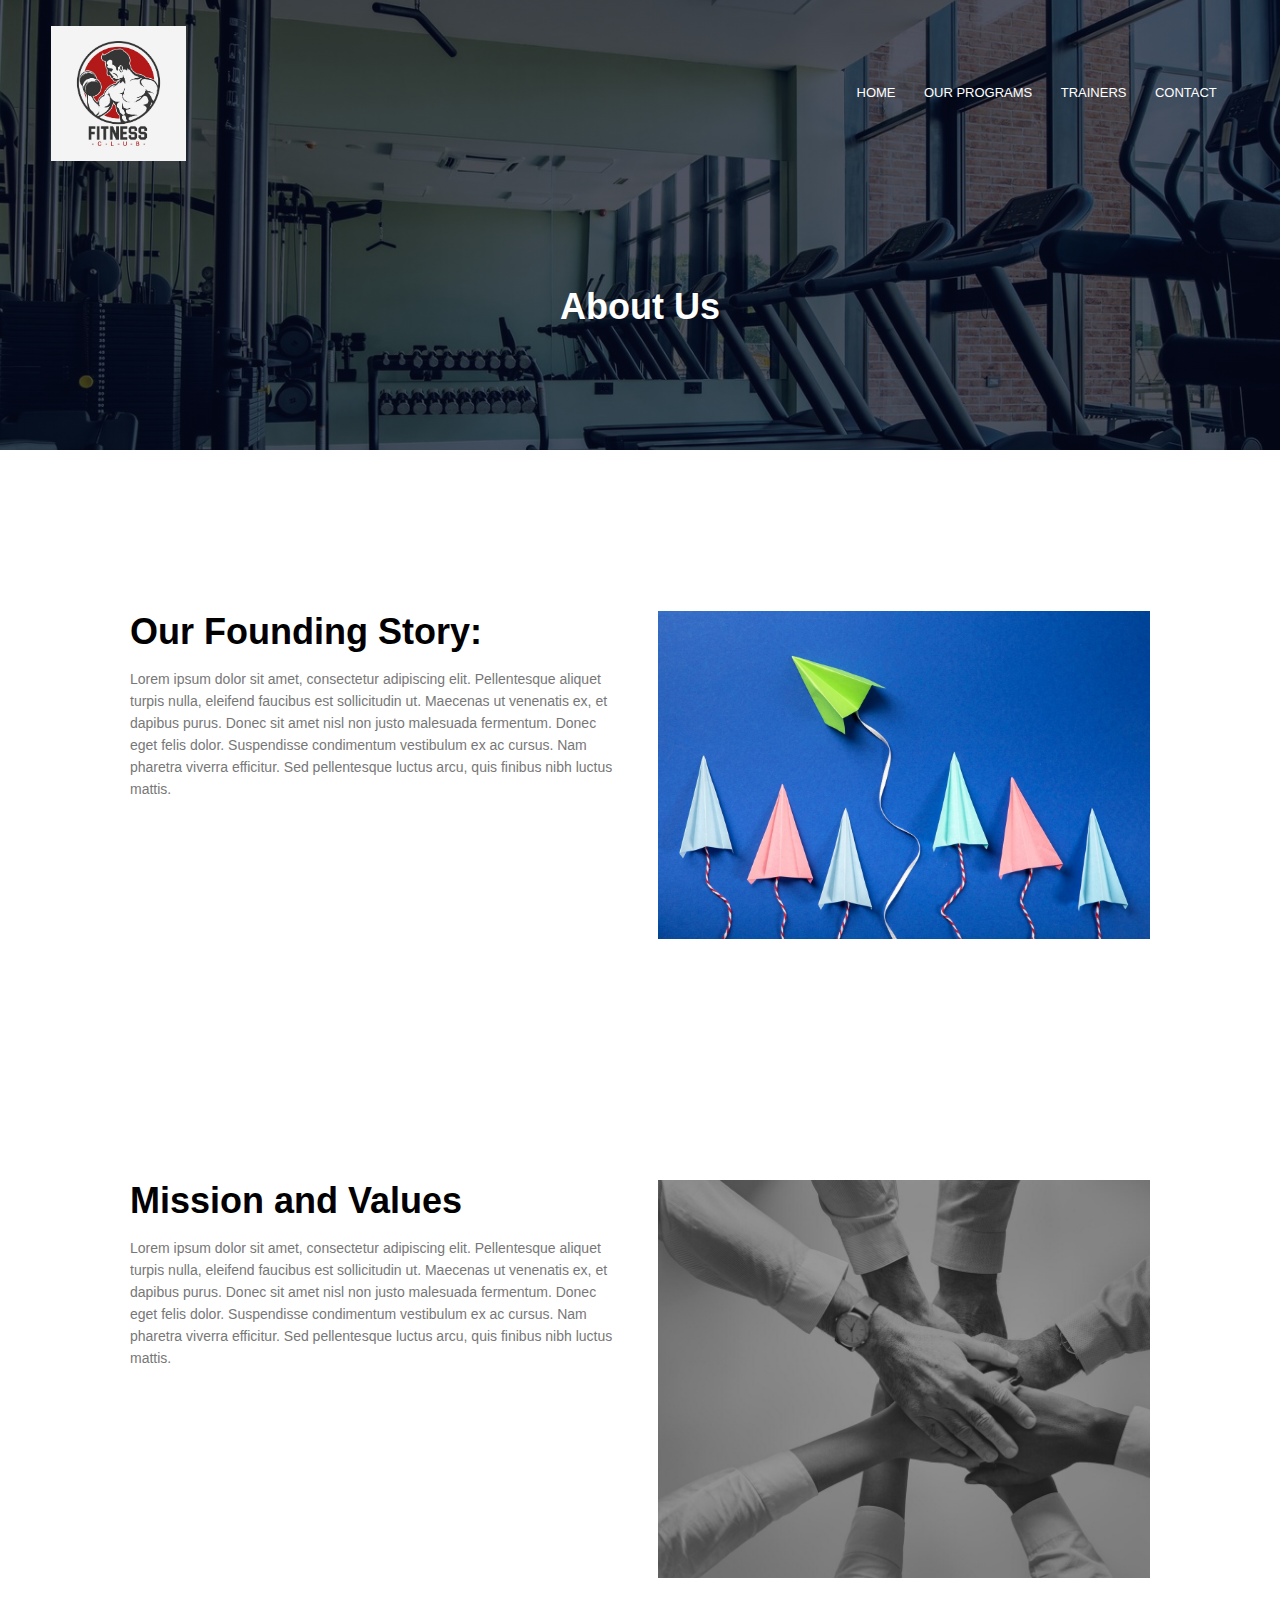
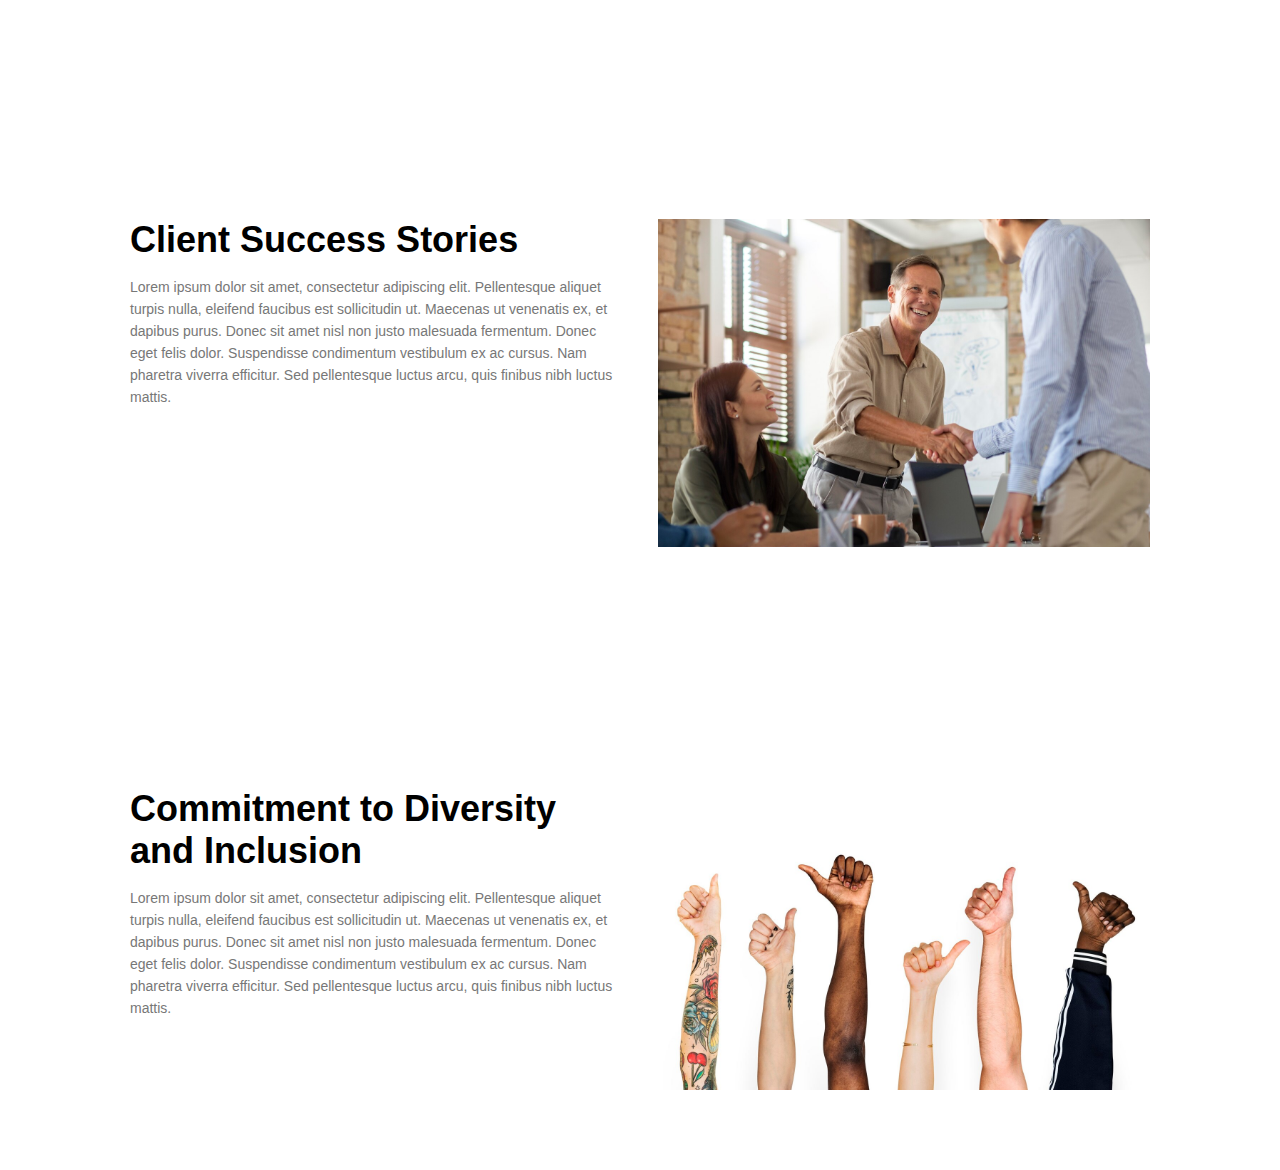
==== about.html @ 5ea205f8 "Add files via upload" ====
<html>
<head>
<meta name="viewport" content="width=device-width, initial-scale=1.0">
<title>Gym Project Template Website</title>
<link rel="stylesheet" href="style.css">
<link rel="stylesheet" href="https://stackpath.bootstrapcdn.com/font-awesome/4.7.0/css/font-awesome.min.css"> 
</head>
<body>
    <section class="sub-header">
        <nav>
            <a href="index.html"><img src="logo.jpg"></a>
            <div class="nav-links" id="navLinks">  
                <i class="fa fa-close" onclick="hideMenu()"></i>
                <ul>
                    <li><a href="index.html">HOME</a></li>
                    <li><a href="programs.html">OUR PROGRAMS</a></li>
                    <li><a href="blog.html">TRAINERS</a></li>
                    <li><a href="contact.html">CONTACT</a></li>
                </ul>
            </div>
            <i class="fa fa-bars" onclick="showMenu()"></i>
        </nav>   
            <h1>About Us</h1>
    </section>
    
    
<!------- about us content -------->
    
<section class="about-us">
    <div class="row">
        <div class="about-col">
            <h1>Our Founding Story:</h1>     
            <p>Lorem ipsum dolor sit amet, consectetur adipiscing elit. Pellentesque aliquet turpis nulla, eleifend faucibus est sollicitudin ut. Maecenas ut venenatis ex, et dapibus purus. Donec sit amet nisl non justo malesuada fermentum. Donec eget felis dolor. Suspendisse condimentum vestibulum ex ac cursus. Nam pharetra viverra efficitur. Sed pellentesque luctus arcu, quis finibus nibh luctus mattis.</p>
        </div>
        <div class="about-col">
            <img src="story.jpg">
        </div>
    </div>    
</section> 

<section class="about-us">
    <div class="row">
        <div class="about-col">
            <h1>Mission and Values</h1>     
            <p>Lorem ipsum dolor sit amet, consectetur adipiscing elit. Pellentesque aliquet turpis nulla, eleifend faucibus est sollicitudin ut. Maecenas ut venenatis ex, et dapibus purus. Donec sit amet nisl non justo malesuada fermentum. Donec eget felis dolor. Suspendisse condimentum vestibulum ex ac cursus. Nam pharetra viverra efficitur. Sed pellentesque luctus arcu, quis finibus nibh luctus mattis.</p>
        </div>
        <div class="about-col">
            <img src="mission.jpg">
        </div>
    </div>    
</section>

<section class="about-us">
    <div class="row">
        <div class="about-col">
            <h1>Client Success Stories</h1>     
            <p>Lorem ipsum dolor sit amet, consectetur adipiscing elit. Pellentesque aliquet turpis nulla, eleifend faucibus est sollicitudin ut. Maecenas ut venenatis ex, et dapibus purus. Donec sit amet nisl non justo malesuada fermentum. Donec eget felis dolor. Suspendisse condimentum vestibulum ex ac cursus. Nam pharetra viverra efficitur. Sed pellentesque luctus arcu, quis finibus nibh luctus mattis.</p>
        </div>
        <div class="about-col">
            <img src="client.jpg">
        </div>
    </div>    
</section> 

<section class="about-us">
    <div class="row">
        <div class="about-col">
            <h1>Commitment to Diversity and Inclusion</h1>     
            <p>Lorem ipsum dolor sit amet, consectetur adipiscing elit. Pellentesque aliquet turpis nulla, eleifend faucibus est sollicitudin ut. Maecenas ut venenatis ex, et dapibus purus. Donec sit amet nisl non justo malesuada fermentum. Donec eget felis dolor. Suspendisse condimentum vestibulum ex ac cursus. Nam pharetra viverra efficitur. Sed pellentesque luctus arcu, quis finibus nibh luctus mattis.</p>
        </div>
        <div class="about-col">
            <img src="diversity.jpg">
        </div>
    </div>    
</section> 
  
  
<!----JavaScript for toggle menu---->
<script>
    var navLinks = document.getElementById("navLinks");

    function showMenu() {
        navLinks.style.right = "0";
    }

    function hideMenu() {
        navLinks.style.right = "-200px";
    }
</script> 
    
</body>
</html>
---- style.css ----
* {
    margin: 0;
    padding: 0;
    font-family: 'Poppins', sans-serif;
}

.header {
    min-height: 100vh;
    width: 100%;
    background-image: linear-gradient(rgba(4, 9, 30, 0.7), rgba(4, 9, 30, 0.7)), url(gym.jpg);
    background-position: center;
    background-size: cover;
    position: relative;
    overflow: hidden;
}

nav {
    display: flex;
    padding: 2% 4%;
    justify-content: space-between;
    align-items: center;
}

nav img {
    width: 135px;
}

.nav-links {
    flex: 1;
    text-align: right;
}

.nav-links ul li {
    list-style: none;
    display: inline-block;
    padding: 8px 12px;
    position: relative;
}

.nav-links ul li a {
    color: #fff;
    text-decoration: none;
    font-size: 13px;
}

.nav-links ul li::after {
    content: '';
    width: 0%;
    height: 2px;
    background: blue;
    display: block;
    margin: auto;
    transition: .5s;
}

.nav-links ul li:hover::after {
    width: 100%;
}

nav .fa {
    display: none;
}

.text-box {
    width: 90%;
    color: #fff;
    position: absolute;
    top: 50%;
    left: 50%;
    transform: translate(-50%, -50%);
    text-align: center;
}

.text-box h1 {
    font-size: 62px;
}

.text-box p {
    margin: 20px 0 40px;
    font-size: 14px;
    color: #fff;
}

.hero-btn {
    display: inline-block;
    text-decoration: none;
    color: #fff;
    border: 1px solid #fff;
    padding: 12px 34px;
    font-size: 13px;
    background: transparent;
    position: relative;
    cursor: pointer;
    transition: 1s;
}

.hero-btn:hover {
    border: 1px solid blue;
    background: blue;
}

@media(max-width: 700px) {
    .nav-links ul li {
        display: block;
        margin-bottom: 10px;
    }

    .nav-links ul li a {
        color: black;
        font-weight: 500px;
    }

    .nav-links {
        position: fixed;
        background: blue;
        height: 100vh;
        width: 200px;
        top: 0;
        right: -200px;
        text-align: left;
        z-index: 2;
        transition: 0.5s;
    }

    .nav-links ul {
        padding: 30px;
        display: flex;
        flex-direction: column;
        align-items: center;
    }

    nav .fa {
        display: block;
        color: black;
        margin: 10px;
        font-size: 22px;
        cursor: pointer;
    }

    .text-box h1 {
        font-size: 20px;
    }
}

/*---------- course --------*/

.course {
    width: 80%;
    margin: auto;
    text-align: center;
    padding-top: 100px;
}

h1 {
    font-size: 36px;
    font-weight: 600;
}

p {
    color: #777;
    font-size: 14px;
    font-weight: 300;
    line-height: 22px;
    padding: 10px;
}

.row {
    margin-top: 5%;
    display: flex;
    justify-content: space-between;
}

.course-col {
    flex-basis: 31%;
    background: #fff3f3;
    border-radius: 10px;
    margin-bottom: 5%;
    padding: 20px 12px;
    box-sizing: border-box;
    transition: .5s;
}

h3 {
    text-align: center;
    font-weight: 600;
    margin: 10px 0;
}

.course-col:hover {
    box-shadow: 0 0 20px 0px rgba(0, 0, 0, 0.2);
}

@media (max-width:700px) {
    .row {
        flex-direction: column;
    }
}

/*---------------- campus ----------------*/

.campus {
    width: 80%;
    margin: auto;
    text-align: center;
    padding-top: 50px;
}

.campus-col {
    flex-basis: 32%;
    border-radius: 10px;
    margin-bottom: 30px;
    position: relative;
    overflow: hidden;
}

.campus-col img {
    width: 100%;
}

.layer {
    background: transparent;
    height: 100%;
    width: 100%;
    top: 0;
    left: 0;
    position: absolute;
    transition: .5s;
}

.layer:hover {
    background: blue;
}

.layer h3 {
    width: 100%;
    font-weight: 500;
    color: #fff;
    font-size: 26px;
    bottom: 0;
    left: 50%;
    transform: translateX(-50%);
    position: absolute;
    opacity: 0;
    transition: .5s;
}

.layer:hover h3 {
    bottom: 49%;
    opacity: 1;
}

/*-------------- Facilities ----------------*/

.facility {
    width: 80%;
    margin: auto;
    text-align: center;
    padding-top: 100px;
}

.facility-col {
    flex-basis: 31%;
    border-radius: 10px;
    margin-bottom: 5%;
    text-align: left;
}

.facility-col img {
    width: 100%;
    border-radius: 10px;
}

.facility-col p {
    padding: 0;
}

.facility-col h3 {
    margin-top: 16px;
    margin-bottom: 15px;
    text-align: left;
}

/*---------------- testimonials ------------------*/

.testimonials {
    width: 80%;
    margin: auto;
    padding-top: 100px;
    text-align: center;
}

.testimonial-col {
    flex-basis: 44%;
    border-radius: 10px;
    margin-bottom: 5%;
    text-align: left;
    background: #fff3f3;
    padding: 25px;
    cursor: pointer;
    display: flex;
}

.testimonial-col img {
    height: 40px;
    margin-left: 5px;
    margin-right: 30px;
    border-radius: 50%;
}

.testimonial-col p {
    padding: 0;
}

.testimonial-col h3 {
    margin-top: 15px;
    text-align: left;
}

.testimonial-col .fa {
    color: yellow;
}

@media(max-width:700px) {
    .testimonial-col img {
        margin-left: 0px;
        margin-right: 15px;
    }
}

/*-------- Call To Action ----------*/

.cta {
    margin: 100px auto;
    width: 80%;
    background-image: linear-gradient(rgba(0, 0, 0, 0.7), rgba(0, 0, 0, 0.7)), url(gym1.jpg);
    background-position: center;
    background-size: cover;
    border-radius: 10px;
    text-align: center;
    padding: 100px 0;
}

.cta h1 {
    color: #fff;
    margin-bottom: 40px;
    padding: 0;
}

@media(max-width:700px) {
    .cta h1 {
        font-size: 24px;
    }
}

/*--------------Footer---------------*/

.footer {
    width: 100%;
    text-align: center;
    padding: 30px 0;
}

.footer h4 {
    margin-bottom: 25px;
    margin-top: 20px;
    font-weight: 600;
}

.icons .fa {
    color: blue;
    margin: 0 13px;
    cursor: pointer;
    padding: 18px 0;
}

.fa-heart-o {
    color: blue;
}

/*--------------- About Us Page --------------*/

.sub-header {
    height: 50vh;
    width: 100%;
    background-image: linear-gradient(rgba(4, 9, 30, 0.7), rgba(4, 9, 30, 0.7)), url(gym.jpg);
    background-position: center;
    background-size: cover;
    text-align: center;
    color: #fff;
}

.sub-header h1 {
    margin-top: 100px;
}

.about-us {
    width: 80%;
    margin: auto;
    padding-top: 80px;
    padding-bottom: 50px;
}

.about-col {
    flex-basis: 48%;
    padding: 30px 2px;
}

.about-col h1 {
    padding-top: 0;
}

.about-col p {
    padding: 15px 0 25px;
}

.hero-btn.red-btn {
    border: 1px solid blue;
    background: transparent;
    color: blue;
}

.hero-btn.red-btn:hover {
    border: 1px solid blue;
    background: blue;
    color: #fff;
}

.hero-btn.red-btn::after {
    background: blue;
}

.hero-btn.red-btn::before {
    background: blue;
}

.content-image {
    flex-basis: 50%;
}

.about-col img {
    width: 100%;
}

/*---------- Blog Page -------------*/

.blog-content {
    width: 80%;
    margin: auto;
    padding: 60px 0;
}

.blog-left {
    flex-basis: 65%;
}

.blog-right {
    flex-basis: 32%;
}

.blog-left img {
    width: 100%;
}

.blog-left h2 {
    color: #222;
    font-weight: 600;
    margin: 30px 0;
}

.blog-left p {
    color: #999;
    padding: 0;
}

.blog-right h3 {
    background: blue;
    color: #fff;
    padding: 7px 0;
    font-size: 16px;
    margin-bottom: 20px;
}

.blog-right div {
    display: flex;
    align-items: center;
    justify-content: space-between;
    color: #555;
    padding: 8px;
    box-sizing: border-box;
}

.comment-box {
    border: 1px solid #ccc;
    margin: 50px 0;
    padding: 10px 20px;
}

.comment-box h3 {
    text-align: left;
}

.comment-form input,
.comment-form textarea {
    width: 100%;
    padding: 10px;
    margin: 15px 0;
    box-sizing: border-box;
    border: none;
    outline: none;
    background: #f0f0f0;
}

.comment-form button {
    margin: 10px 0;
}

@media (max-width:700px) {
    .sub-header h1 {
        font-size: 24px;
    }
}

/*------- Contact Us Page ------------*/

.location {
    width: 80%;
    margin: auto;
    padding: 80px 0;
}

.location iframe {
    width: 100%;
}

.contact-us {
    width: 80%;
    margin: auto;
}

.contact-col {
    flex-basis: 48%;
    margin-bottom: 30px;
}

.contact-col div {
    display: flex;
    align-items: center;
    margin-bottom: 40px;
}

.contact-col div .fa {
    font-size: 28px;
    color: blue;
    margin: 10px;
    margin-right: 30px;
}

.contact-col div p {
    padding: 0;
}

.contact-col div h5 {
    font-size: 20px;
    margin-bottom: 5px;
    color: #555;
    font-weight: 400;
}

.contact-col input,
.contact-col textarea {
    width: 100%;
    padding: 15px;
    margin-bottom: 17px;
    outline: none;
    border: 1px solid #ccc;
}

.footer-link {
    text-decoration: none;
    color: blue;
}
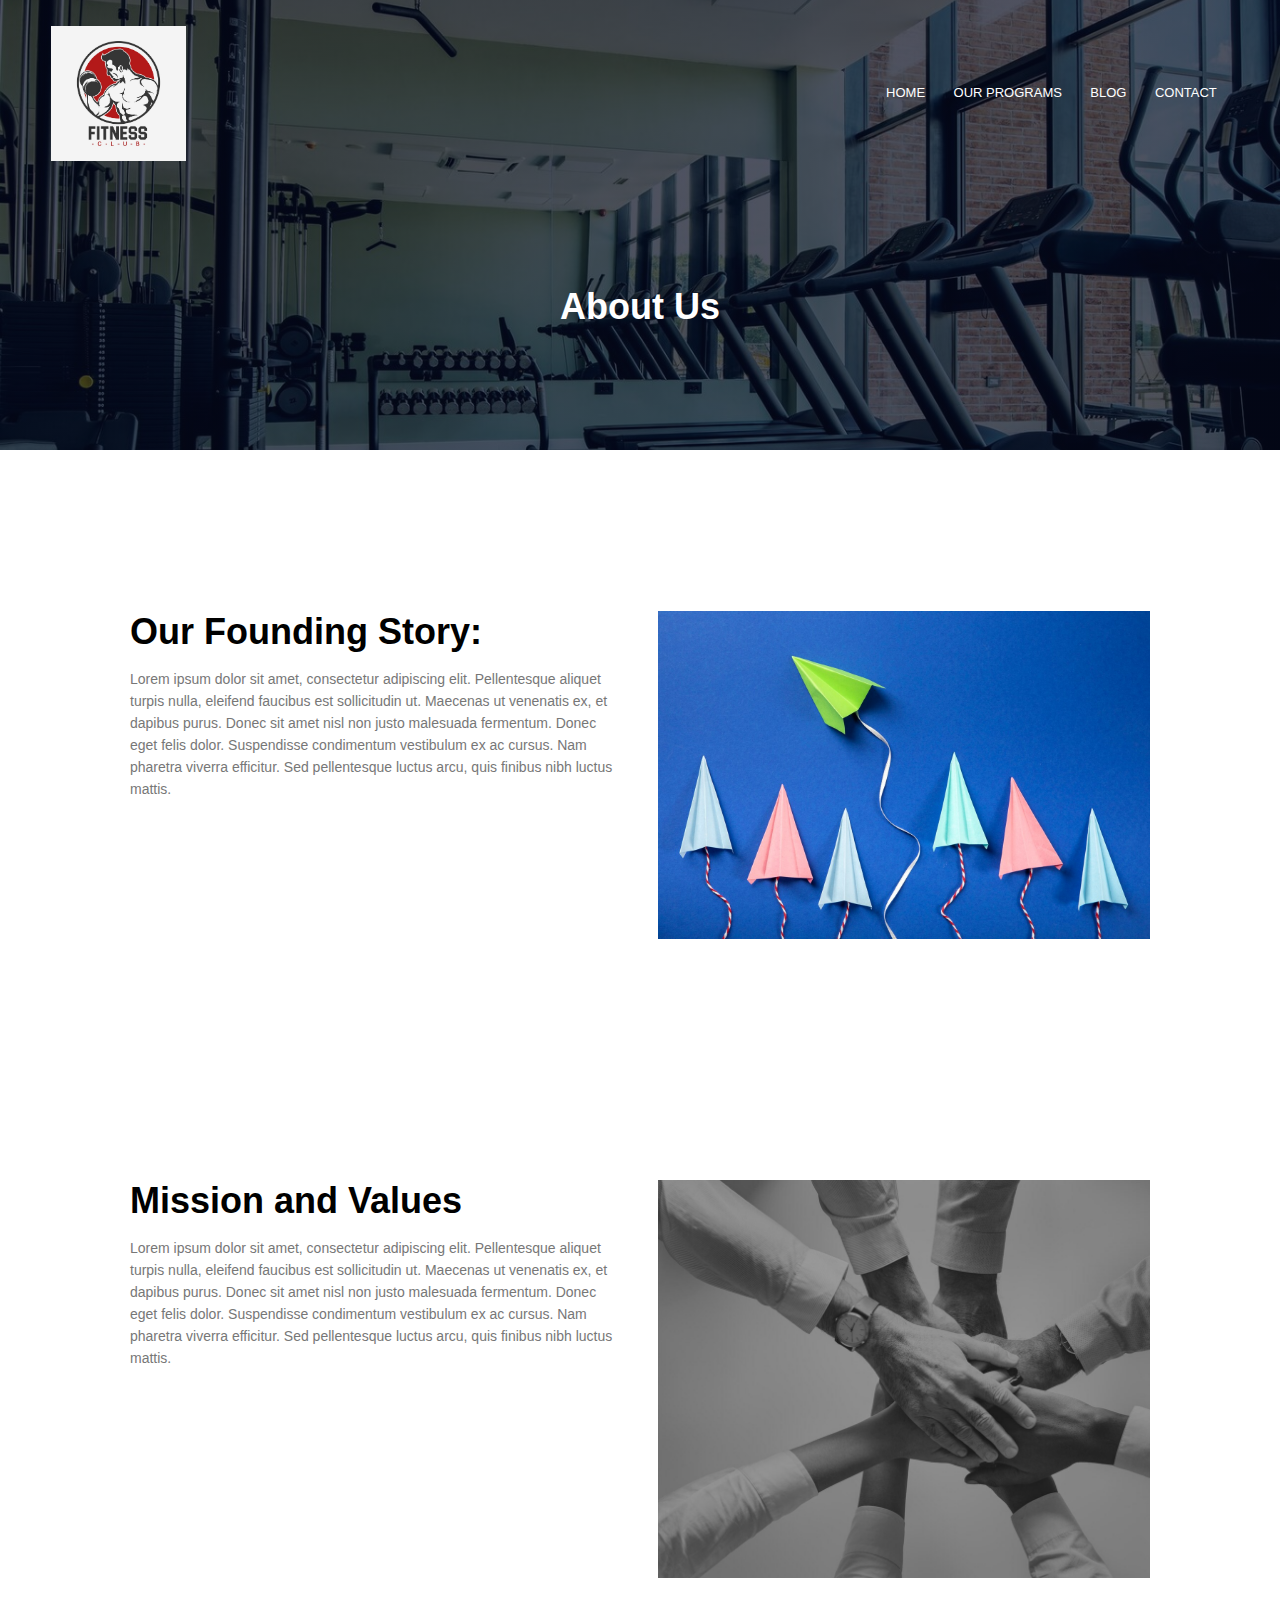
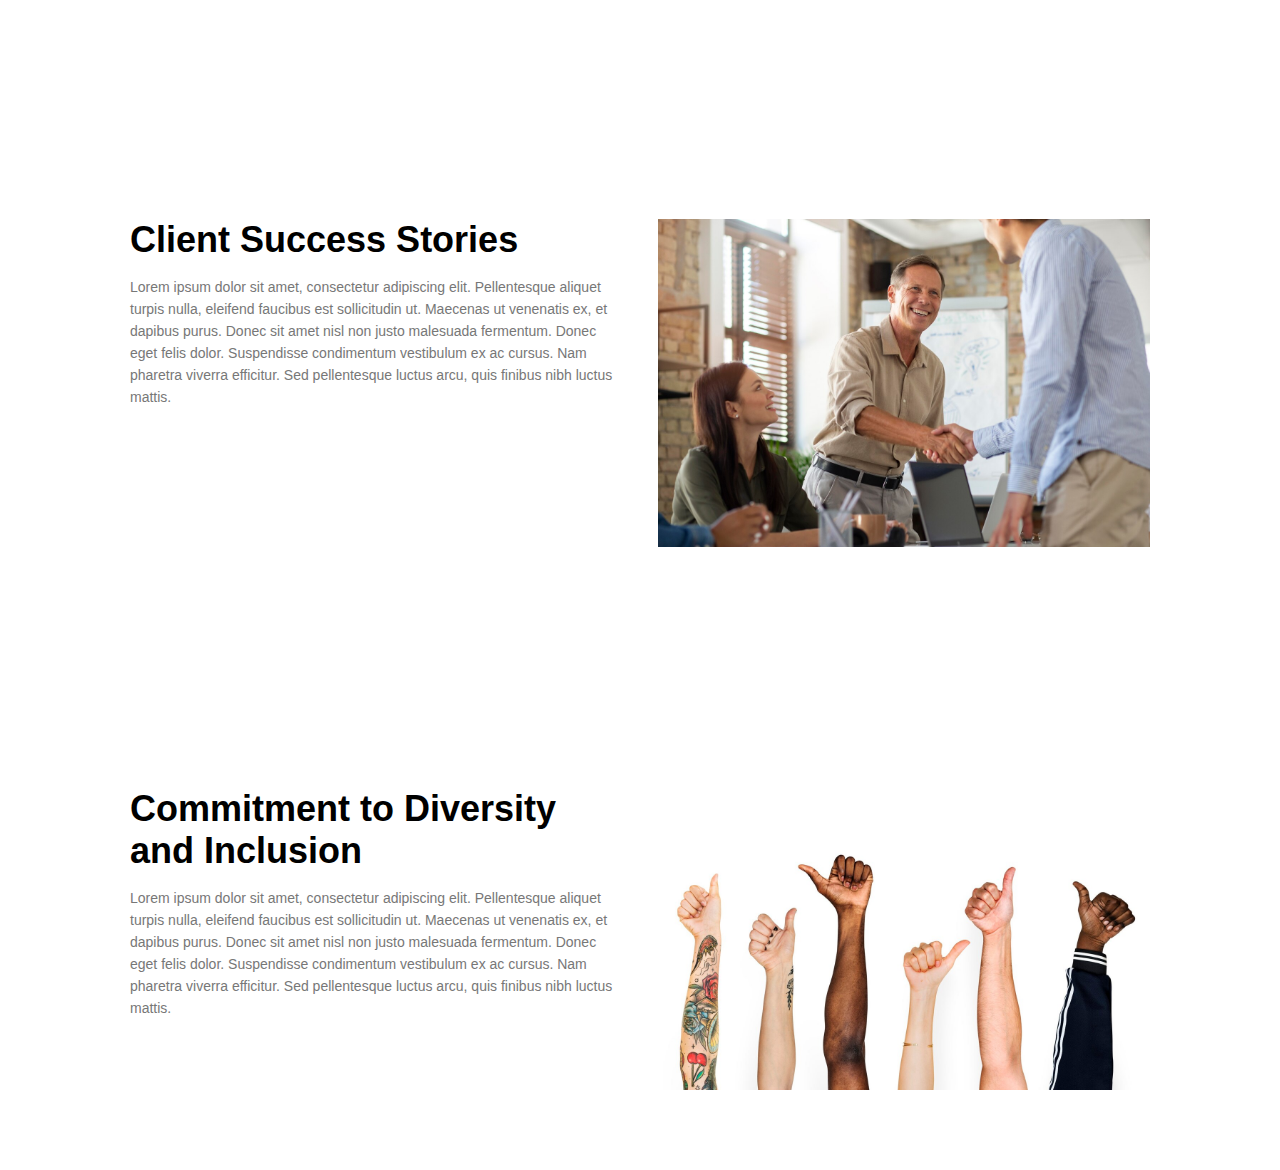
==== commit 4f9b3188: "Add files via upload" ====
--- a/about.html
+++ b/about.html
@@ -14,7 +14,7 @@
                 <ul>
                     <li><a href="index.html">HOME</a></li>
                     <li><a href="programs.html">OUR PROGRAMS</a></li>
-                    <li><a href="blog.html">TRAINERS</a></li>
+                    <li><a href="blog.html">BLOG</a></li>
                     <li><a href="contact.html">CONTACT</a></li>
                 </ul>
             </div>
